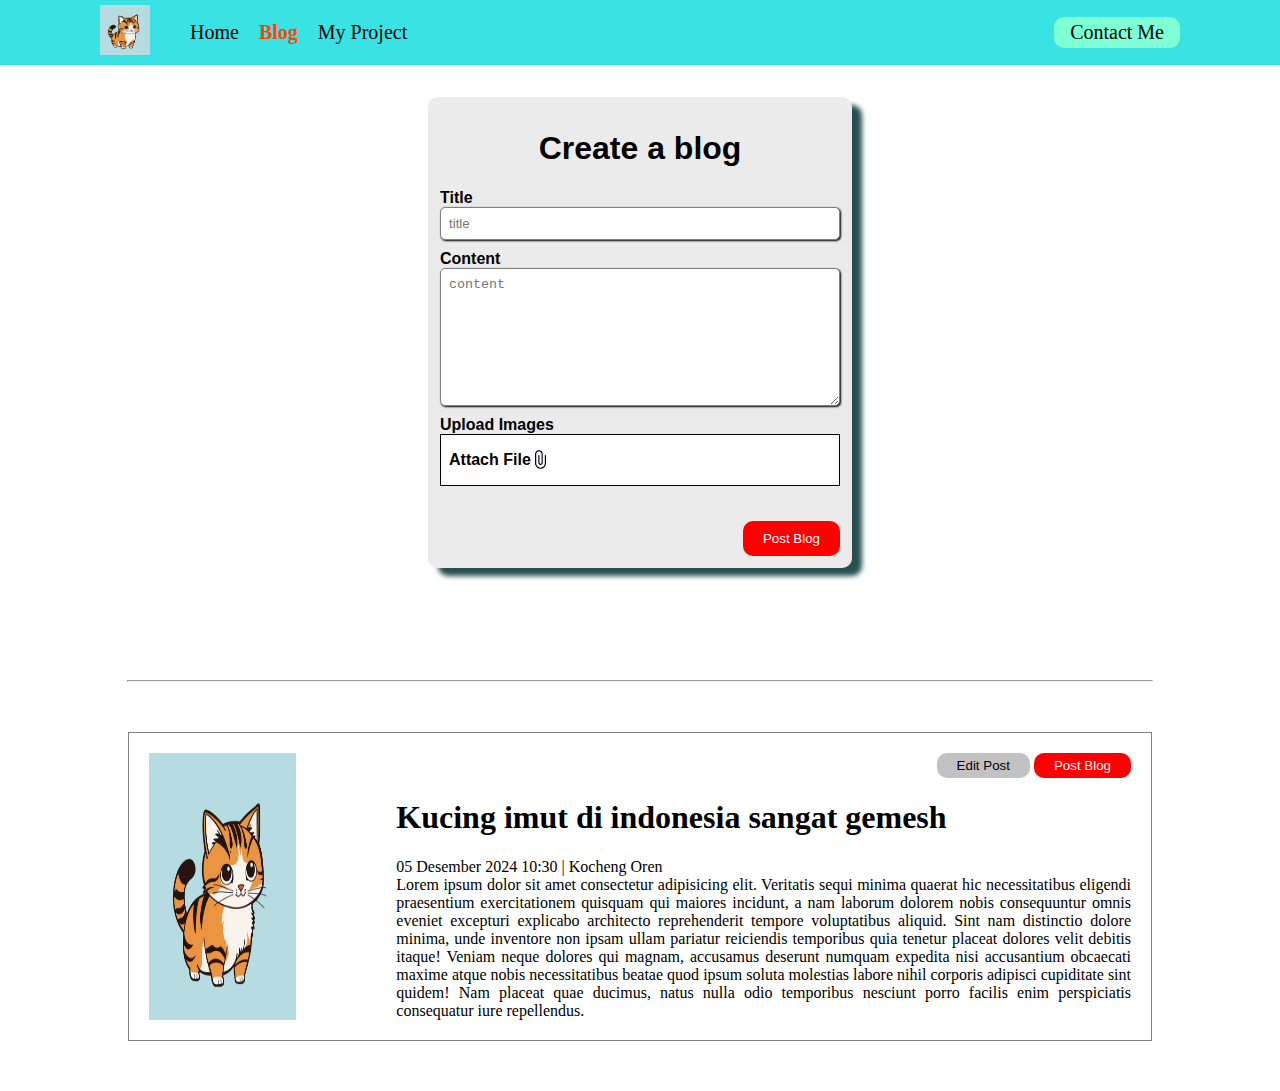
==== src/pages/blog.html @ b2334cee "Upload to vercel" ====
<!DOCTYPE html>
<html lang="en">
  <head>
    <meta charset="UTF-8" />
    <meta name="viewport" content="width=device-width, initial-scale=1.0" />
    <link rel="stylesheet" href="../style/navbar.css" />
    <link rel="stylesheet" href="../style/blog.css" />
    <title>Blog</title>
  </head>
  <body>
    <nav class="navbar">
      <div class="nav-left">
        <a href="../../index.html">
          <img
            class="nav-logo"
            src="../assets/images/image.png"
            alt="logo-navbar" />
        </a>
        <ul class="nav-ul">
          <li>
            <a href="../../index.html" class="link">Home</a>
          </li>
          <li>
            <a href="./blog.html" class="link-active">Blog</a>
          </li>
          <li>
            <a href="./task/MyProject.html#my-project" class="link"
              >My Project</a
            >
          </li>
        </ul>
      </div>
      <div class="nav-right">
        <a href="./contact.html">Contact Me</a>
      </div>
    </nav>

    <main>
      <section class="section-form">
        <form onsubmit="addBlog(event)" id="form-input">
          <h1 class="section-title">Create a blog</h1>
          <div class="form-fields">
            <label for="input-blog-title">Title</label>
            <input
              type="text"
              id="input-blog-title"
              name="input-blog-title"
              class="form-input"
              placeholder="title" />
          </div>

          <div class="form-fields">
            <label for="input-blog-content">Content</label>
            <textarea
              id="input-blog-content"
              name="input-blog-content"
              rows="8"
              class="form-input"
              placeholder="content"></textarea>
          </div>

          <div class="form-fields">
            <label for="input-images">Upload Images</label>
            <div class="input-image-group">
              <label for="input-blog-images" class="input-label">
                <p>Attach File</p>
                <img src="../assets/images/attach.png" alt="" />
              </label>
              <input
                type="file"
                id="input-blog-images"
                name="input-blog-images"
                class="form-input"
                placeholder="images"
                hidden />
            </div>
          </div>
          <div class="button-group">
            <button type="submit" class="button-blog">Post Blog</button>
          </div>
        </form>
      </section>
      <hr />
      <section class="blog-container">
        <div class="blog-list" id="blogList">
          <div class="blog-list-item">
            <div class="blog-image">
              <img src="../assets/images/image.png" alt="Images" />
            </div>
            <div class="blog-content">
              <div class="btn-group">
                <button class="btn-edit">Edit Post</button>
                <button class="btn-post">Post Blog</button>
              </div>
              <h1>
                <a href="./blog-detail.html" class="blog-item-title">
                  Kucing imut di indonesia sangat gemesh
                </a>
              </h1>
              <div class="detail-blog-content">
                05 Desember 2024 10:30 | Kocheng Oren
              </div>
              <p class="blog-text">
                Lorem ipsum dolor sit amet consectetur adipisicing elit.
                Veritatis sequi minima quaerat hic necessitatibus eligendi
                praesentium exercitationem quisquam qui maiores incidunt, a nam
                laborum dolorem nobis consequuntur omnis eveniet excepturi
                explicabo architecto reprehenderit tempore voluptatibus aliquid.
                Sint nam distinctio dolore minima, unde inventore non ipsam
                ullam pariatur reiciendis temporibus quia tenetur placeat
                dolores velit debitis itaque! Veniam neque dolores qui magnam,
                accusamus deserunt numquam expedita nisi accusantium obcaecati
                maxime atque nobis necessitatibus beatae quod ipsum soluta
                molestias labore nihil corporis adipisci cupiditate sint quidem!
                Nam placeat quae ducimus, natus nulla odio temporibus nesciunt
                porro facilis enim perspiciatis consequatur iure repellendus.
              </p>
            </div>
          </div>
        </div>
      </section>
    </main>
    <script src="../js/blog-post.js"></script>
  </body>
</html>
---- src/style/navbar.css ----
/* navbar  */
.navbar {
  padding: 5px 100px;
  display: flex;
  justify-content: space-between;
  align-items: center;
  background: rgb(58, 227, 227);
}
.nav-logo {
  width: 50px;
}

.nav-ul {
  display: flex;
  gap: 20px;
  list-style: none;
}

.navbar a {
  font-size: 20px;
  text-decoration: none;
}

.nav-left {
  display: flex;
}

.nav-right {
  background-color: aquamarine;
  padding: 4px 16px;
  border-radius: 10px;
}
.nav-right a {
  color: black;
}

.link-active {
  color: rgb(255, 68, 0);
  font-weight: bold;
}

.link {
  color: black;
}
/* end navbar  */
---- src/style/blog.css ----
body {
  margin: 0;
}
.section-title {
  color: black;
  text-align: center;
}
label {
  color: #000;
}
form {
  color: white;
  background-color: rgba(207, 204, 204, 0.4);
  box-shadow: 10px 8px 5px rgb(40, 79, 79);
  margin: 12px auto;
  padding: 12px;
  border-radius: 10px;
  font-family: sans-serif;
  width: 400px;
}
.form-fields {
  margin: 10px auto;
  font-weight: bold;
  text-transform: capitalize;
  display: flex;
  flex-direction: column;
}
.form-input {
  background: rgb(255, 255, 255);
  border: 1px solid gray;
  border-radius: 5px;
  padding: 8px;
  box-shadow: 1px 1px 2px black;
}

.section-form {
  margin: 20px 0;
  display: flex;
}

.input-images-group {
  font-size: 18px;
  box-sizing: border-box;
}
.input-label {
  background-color: rgb(255, 255, 255);
  display: flex;
  padding: 0 8px;
  align-items: center;
  border: 1px solid black;
  gap: 5px 0;
}
.input-label img {
  width: 5%;
}

.button-group {
  display: flex;
  justify-content: end;
}

.button-blog {
  cursor: pointer;
  margin-top: 25px;
  padding: 10px 20px;
  color: white;
  background-color: red;
  border: none;
  border-radius: 10px;
}

hr {
  margin-top: 100px;
  width: 80%;
}

.blog-container {
  display: flex;
  flex-direction: column;
  align-items: center;
  margin: 50px 0;
}

.blog-list {
  width: 80%;
}
.blog-list-item {
  display: flex;
  gap: 100px;
  border: 1px solid gray;
  padding: 20px;
}

.btn-group {
  text-align: right;
}
.btn-edit {
  cursor: pointer;
  padding: 5px 20px;
  color: rgb(0, 0, 0);
  background-color: rgb(194, 194, 194);
  border: none;
  border-radius: 10px;
}
.btn-post {
  cursor: pointer;
  padding: 5px 20px;
  color: white;
  background-color: red;
  border: none;
  border-radius: 10px;
}
.blog-content {
  width: 100%;
}
.blog-content h1 {
  text-decoration: none;
}

.blog-image {
  max-width: 15%;
  width: 100%;
}

.blog-image img {
  width: 100%;
  height: 100%;
}
.blog-item-title {
  text-decoration: none;
  color: black;
}

.blog-text {
  text-align: justify;
  margin: 0;
}
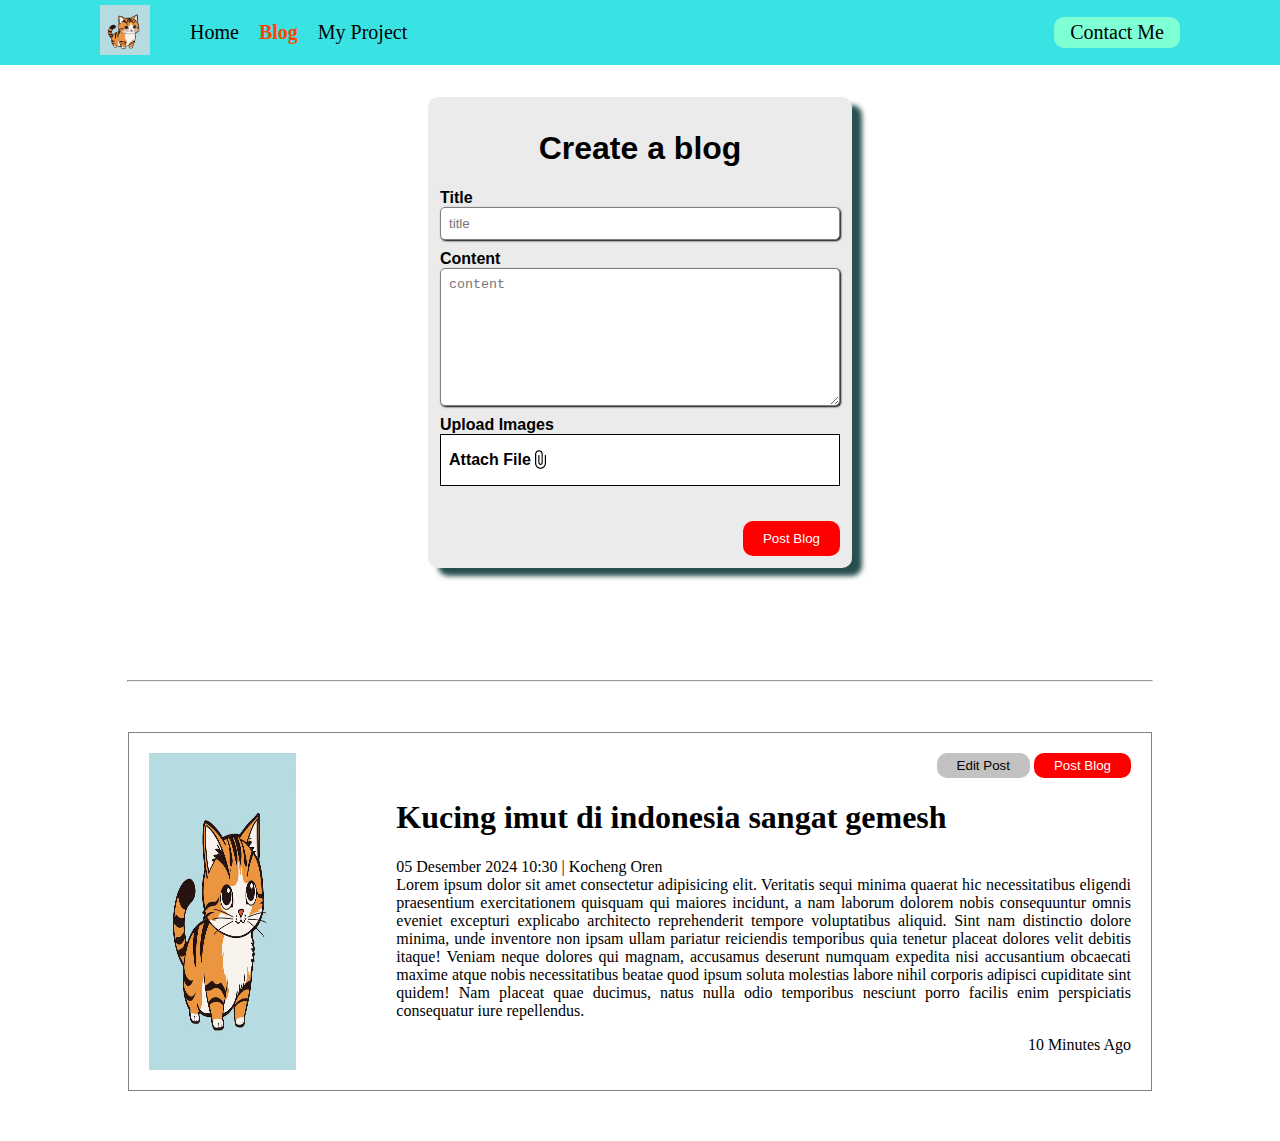
==== commit fec436cb: "Add Detail My Project" ====
--- a/src/pages/blog.html
+++ b/src/pages/blog.html
@@ -92,11 +92,7 @@
                 <button class="btn-edit">Edit Post</button>
                 <button class="btn-post">Post Blog</button>
               </div>
-              <h1>
-                <a href="./blog-detail.html" class="blog-item-title">
-                  Kucing imut di indonesia sangat gemesh
-                </a>
-              </h1>
+              <h1>Kucing imut di indonesia sangat gemesh</h1>
               <div class="detail-blog-content">
                 05 Desember 2024 10:30 | Kocheng Oren
               </div>
@@ -115,6 +111,9 @@
                 Nam placeat quae ducimus, natus nulla odio temporibus nesciunt
                 porro facilis enim perspiciatis consequatur iure repellendus.
               </p>
+              <p style="text-align: right">
+                <span id="realTime-0">10 Minutes Ago</span>
+              </p>
             </div>
           </div>
         </div>
